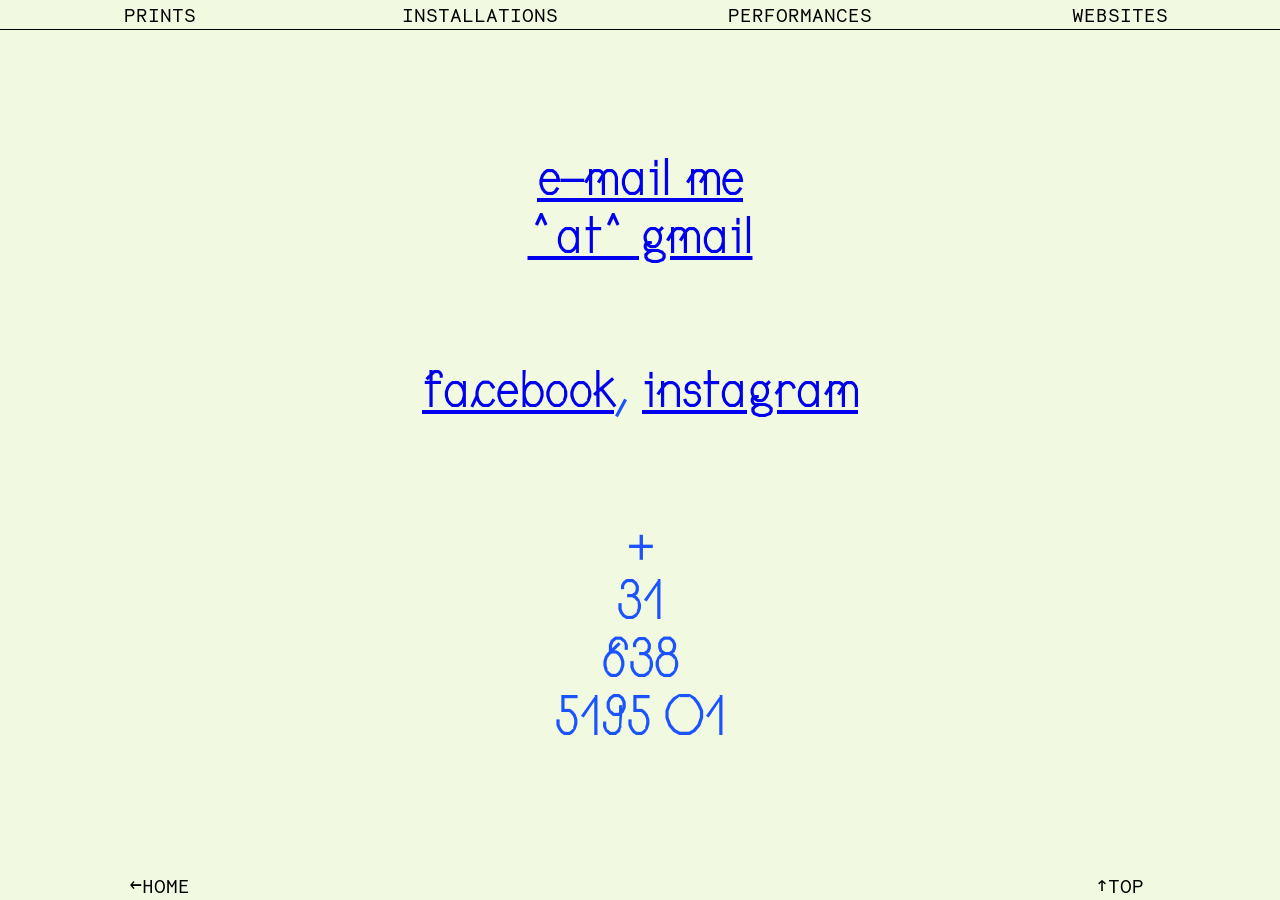
==== contact.html @ 74e3c43e "responsive" ====
<!DOCTYPE html>
<html lang="en" dir="ltr">
  <head>
    <meta charset="utf-8">
    <meta name="viewport" content="width=device-width,initial-scale=1,maximum-scale=1,user-scalable=no">
    <meta http-equiv="X-UA-Compatible" content="IE=edge,chrome=1">
    <meta name="HandheldFriendly" content="true">
    <script src="https://ajax.googleapis.com/ajax/libs/jquery/3.5.1/jquery.min.js"></script>
    <script src="script.js" charset="utf-8"></script>
    <link rel="stylesheet" href="style.css">
    <title></title>
  </head>
  <body>
    <a href="#top"></a>
    <div class="mobile-menu-left nav-style"><p>&#8592;</p></div>
    <div class="mobile-menu-right nav-style"><p>&#8594;</p></div>
    <div class="menu-wrapper">
      <ul class="menu-list mobile">
        <li class="list-item home-top"><a href="contact.html">CONTACT</a></li>
        <li class="list-item prints"><a href="prints.html">PRINTS</a></li>
        <li class="list-item installations"><a href="installations.html">INSTALLATIONS</a></li>
        <li class="list-item performances"><a href="performances.html">PERFORMANCES</a></li>
        <li class="list-item sites"><a href="sites.html">WEBSITES</a></li>
      </ul>
    </div>
    <div class="main-wrapper">
      <div class="project-wrapper bottom">
        <h1 class="align-center contact"><a href="mailto:tranghasmail@gmail.com">e-mail me <br> ^at^ gmail</a> </h1>
        <h1 class="align-center contact"><a href="https://www.facebook.com/trangha2201">facebook</a>, <a href="https://www.instagram.com/lumpymilkedfridge/">instagram</a></h1>
        <h1 class="align-center contact">+<br>31 <br> 638 <br>  5195 01</h1>
      </div>
    </div>
    <div class="menu-wrapper sticky">
      <ul class="menu-list">
        <li class="list-item home"><a href="index.html">&#8592;HOME</a></li>
        <li class="list-item installations"><a href="#"></a></li>
        <li class="list-item performances"><a href="#"></a></li>
        <li class="list-item sites"><a href="#top"><span class="arrow">&#8593;</span>TOP</a></li>
      </ul>
    </div>


    <script type="text/javascript">

      var all = $('.mobile li').addClass("passiv");
      var i = -1;

      $('.mobile-menu-left').click(function() {
          ctrlKunder( i = !i ? all.length - 1 : --i );
      });
      $('.mobile-menu-right').click(function() {
          ctrlKunder( i = ++i % all.length );
      }).click();

      function ctrlKunder(ele) {
          all.removeClass("active").addClass("passiv");
          all.eq(ele).removeClass("passiv").addClass("active");
      }

    </script>

  </body>
</html>
---- style.css ----
/*      FONTS      */
@font-face {
  font-family: "Necto Mono";
  src: url("fonts/Necto-Mono.woff2") format("woff2"),
       url("fonts/Necto-Mono.woff") format("woff");
}

@font-face {
  font-family: "Ortica Light";
  src: url("fonts/Ortica-Light.woff2") format("woff2"),
       url("fonts/Ortica-Light.woff") format("woff");
}

@font-face {
  font-family: "Ortica Bold";
  src: url("fonts/Ortica-Bold.woff2") format("woff2"),
       url("fonts/Ortica-Bold.woff") format("woff");
}

@font-face {
  font-family: "Cirrus";
  src: url("fonts/CirrusCumulus.otf") format("otf"),
       url("fonts/CirrusCumulus.woff") format("woff");
}

/*      GENERAL      */
body{
  max-width: 100%;
  margin: 0 auto;
  background-color: rgb(241, 249, 225);
  color: rgb(27, 84, 255);
  overflow-x: hidden;
}

h1{
  margin: 0;
  margin-top: -1.3%;
  font-family: 'Cirrus', monospace;
  font-size: 3em;
}

ul {
  list-style-type: none;
  margin: 0;
  padding: 0;
  overflow: hidden;
}

li {
  float: left;
  width: calc(100%/4);
  border-bottom: solid black 1px;
}

li a {
  display: block;
  color: black;
  text-align: center;
  text-decoration: none;
  padding: 1%;
}

img{
  display: block;
  max-width:100%;
  max-height:60em;
  width: auto;
  height: auto;
}


/*      PROJECTS PAGE      */
.menu-wrapper{
  position: absolute;
  width: 100%;
  margin: 0 auto;
  background-color: none;
  font-family: 'Necto Mono', monospace;
  font-size: 1.2em;
}

.sticky{
  position: fixed;
  background-color: rgb(241, 249, 225);
  bottom: 0;
  z-index: 200;
}

  .sticky li{
    border-bottom: none;
    /* border-top: solid black 1px; */
  }

.main-wrapper{
  width: 100%;
  padding-top: 1%;
}

.project-wrapper{
  width: 60%;
  padding-top: 3%;
  margin: 0 auto;
}

.img-wrapper{
  width: 100%;
  margin-top: 1%;
  overflow: hidden;
}

.side-wrapper {
  width: 17%;
  position: absolute;
  right: 0.4%;
  padding: 1%;
  margin-top: 5%;
  z-index: 100;
  border: solid 1px rgb(27, 84, 255);
}

.side-thumb-wrapper{
  width: 20%;
  position: absolute;
  left: 0.4%;
  margin-top: 5%;
  z-index: 100;
  overflow-x: hidden;
}

  .side-thumb-wrapper img:hover{
    border: solid 1px rgb(27, 84, 255);
    cursor: pointer;
  }

  .side-thumb-wrapper div{
    display: inline-block;
    width: 25%;
  }

  .side-wrapper p, .side-thumb-wrapper p{
    width: 100%;
    font-family: 'Cirrus', monospace;
    margin: 0;
    font-size: 1.5em;
    color: rgb(27, 84, 255);
  }

.text-wrapper{
  width: 60%;
  margin-top: 1%;
  margin-left: 2%;
}

.text-wrapper p{
  font-family: 'Necto Mono', monospace;
  font-size: 1.2em;
  color: black;
}

.bottom{
  margin-bottom: 10%;
}


/*      HOME PAGE      */
.align-center{text-align: center;}
.title-highlight{color: black;}
.home-top{display: none;}


/*      CONTACT PAGE      */
.contact{margin: 2em;}
/* .home-top{z-index: 700; position: absolute;} */




/* .italics{font-family: 'Cirrus', monospace;  color: rgb(27, 84, 255); padding: 2%;font-size: 1.5em;border: solid 1px rgb(27, 84, 255);} */

/* .home{font-family: 'Cirrus', monospace; font-size: 5em; color: white;} */






/*      MOBILE MENU      */
.nav-style{
  display: none;
}

.mobile-menu-left{left:0}
.mobile-menu-right{right:0}


/* Media Queries: Tablet Landscape */
/* @media screen and (max-width: 1060px) {
    #primary { width:67%; }
    #secondary { width:30%; margin-left:3%;}

} */

/* Media Queries: Tabled Portrait */
@media screen and (max-width: 768px) {
  .nav-style{
    width: 4em;
    height: 2em;
    position: fixed;
    display: block;
    top: 0;
    margin: 0;
    padding: 0;
    z-index: 900;
  }

  .nav-style p{
    margin: 0;
    padding: 0;
    font-family: 'Cirrus', monospace;
    font-size: 2em;
    line-height: 0.8em;
  }

  .mobile-menu-left{left:0;}
  .mobile-menu-right{right:0; text-align: right;}


  h1{
    margin: 0;
    margin-top: -1.3%;
    font-family: 'Cirrus', monospace;
    font-size: 2em;
  }

  ul {
    list-style-type: none;
    margin: 0;
    padding: 0;
    overflow: hidden;
  }

  .mobile li {
    position: fixed;
    float: left;
    width: 100%;
    border-bottom: solid black 1px;
    background-color: rgb(241, 249, 225);
  }

  li a {
    display: block;
    color: black;
    text-align: center;
    text-decoration: none;
    padding: 1%;
  }

  img{
    display: block;
    max-width:100%;
    max-height:60em;
    width: auto;
    height: auto;
  }



  /*      PROJECTS PAGE      */

  .project-wrapper{
    width: 97%;
    padding-top: 12%;
    margin: 0 auto;
    display: flex;
    flex-direction: column;
  }

  .project-wrapper > .side-wrapper{order: 4;}
  .project-wrapper > .side-thumb-wrapper{order: 3;}
  .project-wrapper h1{order: 1;}
  .project-wrapper > .img-wrapper{order: 2;}
  .project-wrapper > .text-wrapper{order: 5;}

  .img-wrapper{
    width: 100%;
    margin-top: 5%;
    overflow: hidden;
  }

  .side-wrapper {
    width: 97%;
    position: relative;
    right: 0;
    padding: 1%;
    margin-top: 3%;
    z-index: 100;
    border: solid 1px rgb(27, 84, 255);
  }

  .side-thumb-wrapper{
    width: 97%;
    position: relative;
    left: 0;
    margin-top: 1%;
    z-index: 100;
    overflow-x: hidden;
  }

    .side-thumb-wrapper div{
      display: inline-block;
      width: 10%;
    }

  .text-wrapper{
    width: 90%;
    margin-top: 0%;
    margin-left: 2%;
  }

  .bottom{
    margin-bottom: 10%;


  }


  /*      HOME PAGE      */
  .align-center{text-align: center;}
  .home-top{display: block;}


  /*      NAV CHOOSING CATEGORIES      */
  .active{z-index: 700;}
  .passiv{z-index: 200;}
  /* .home-top{z-index: 500;} */

  .home-top{z-index: 500;}
  .prints-prints{z-index: 500;}
  .installations-installations{z-index: 500;}
  .performances-performances{z-index: 500;}
  .sites-sites{z-index: 500;}


}
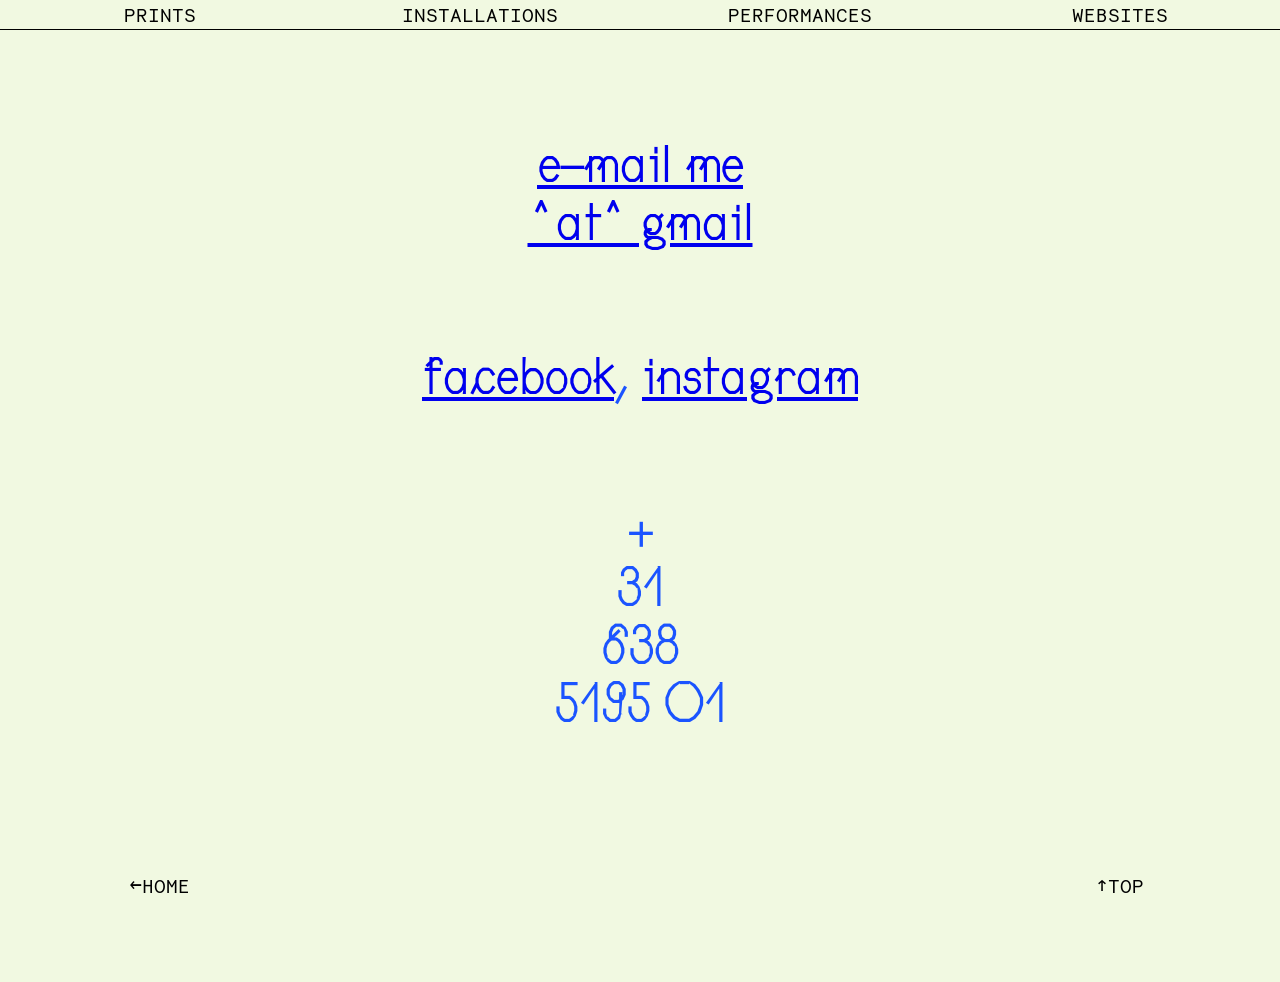
==== commit 71b039c8: "imgs" ====
--- a/contact.html
+++ b/contact.html
@@ -21,6 +21,14 @@
         <li class="list-item installations"><a href="installations.html">INSTALLATIONS</a></li>
         <li class="list-item performances"><a href="performances.html">PERFORMANCES</a></li>
         <li class="list-item sites"><a href="sites.html">WEBSITES</a></li>
+      </ul>
+    </div>
+    <div class="menu-wrapper">
+      <ul class="menu-list">
+        <li class="list-item prints-prints"><a href="prints.html">PRINTS</a></li>
+        <li class="list-item prints-installations"><a href="installations.html">INSTALLATIONS</a></li>
+        <li class="list-item prints-performances"><a href="performances.html">PERFORMANCES</a></li>
+        <li class="list-item prints-sites"><a href="sites.html">WEBSITES</a></li>
       </ul>
     </div>
     <div class="main-wrapper">
--- a/style.css
+++ b/style.css
@@ -100,7 +100,8 @@
 
 .project-wrapper{
   width: 60%;
-  padding-top: 3%;
+  padding-top: 2%;
+  padding-bottom: 2%;
   margin: 0 auto;
 }
 
@@ -168,6 +169,7 @@
 .align-center{text-align: center;}
 .title-highlight{color: black;}
 .home-top{display: none;}
+.mobile-alert-instruction{display: none;}
 
 
 /*      CONTACT PAGE      */
@@ -176,7 +178,7 @@
 
 
 
-
+.mobile{display: none;}
 /* .italics{font-family: 'Cirrus', monospace;  color: rgb(27, 84, 255); padding: 2%;font-size: 1.5em;border: solid 1px rgb(27, 84, 255);} */
 
 /* .home{font-family: 'Cirrus', monospace; font-size: 5em; color: white;} */
@@ -204,6 +206,7 @@
 
 /* Media Queries: Tabled Portrait */
 @media screen and (max-width: 768px) {
+  .mobile{display: block;}
   .nav-style{
     width: 4em;
     height: 2em;
@@ -220,7 +223,7 @@
     padding: 0;
     font-family: 'Cirrus', monospace;
     font-size: 2em;
-    line-height: 0.8em;
+    line-height: 1em;
   }
 
   .mobile-menu-left{left:0;}
@@ -231,7 +234,7 @@
     margin: 0;
     margin-top: -1.3%;
     font-family: 'Cirrus', monospace;
-    font-size: 2em;
+    font-size: 2.5em;
   }
 
   ul {
@@ -272,6 +275,7 @@
   .project-wrapper{
     width: 97%;
     padding-top: 12%;
+    padding-bottom: 0;
     margin: 0 auto;
     display: flex;
     flex-direction: column;
@@ -320,7 +324,7 @@
   }
 
   .bottom{
-    margin-bottom: 10%;
+    margin-bottom: 8%;
 
 
   }
@@ -334,8 +338,6 @@
   /*      NAV CHOOSING CATEGORIES      */
   .active{z-index: 700;}
   .passiv{z-index: 200;}
-  /* .home-top{z-index: 500;} */
-
   .home-top{z-index: 500;}
   .prints-prints{z-index: 500;}
   .installations-installations{z-index: 500;}
@@ -343,4 +345,28 @@
   .sites-sites{z-index: 500;}
 
 
-}
+
+  /*      instructions nav      */
+  .mobile-alert-instruction{
+    display: block;
+    z-index: 1000;
+    position: fixed;
+    width: 60%;
+    padding: 3% 0 3% 0;
+    left: 18%;
+    background-color: rgb(241, 249, 225);
+    border: solid 1px rgb(27, 84, 255);
+  }
+
+  .mobile-alert-instruction p{
+    margin: 5%;
+    line-height: 1em;
+    color: black;
+    font-family: 'Cirrus', monospace;
+    font-size: 2em;
+  }
+  .blue{
+    color: rgb(27, 84, 255);
+  }
+
+}
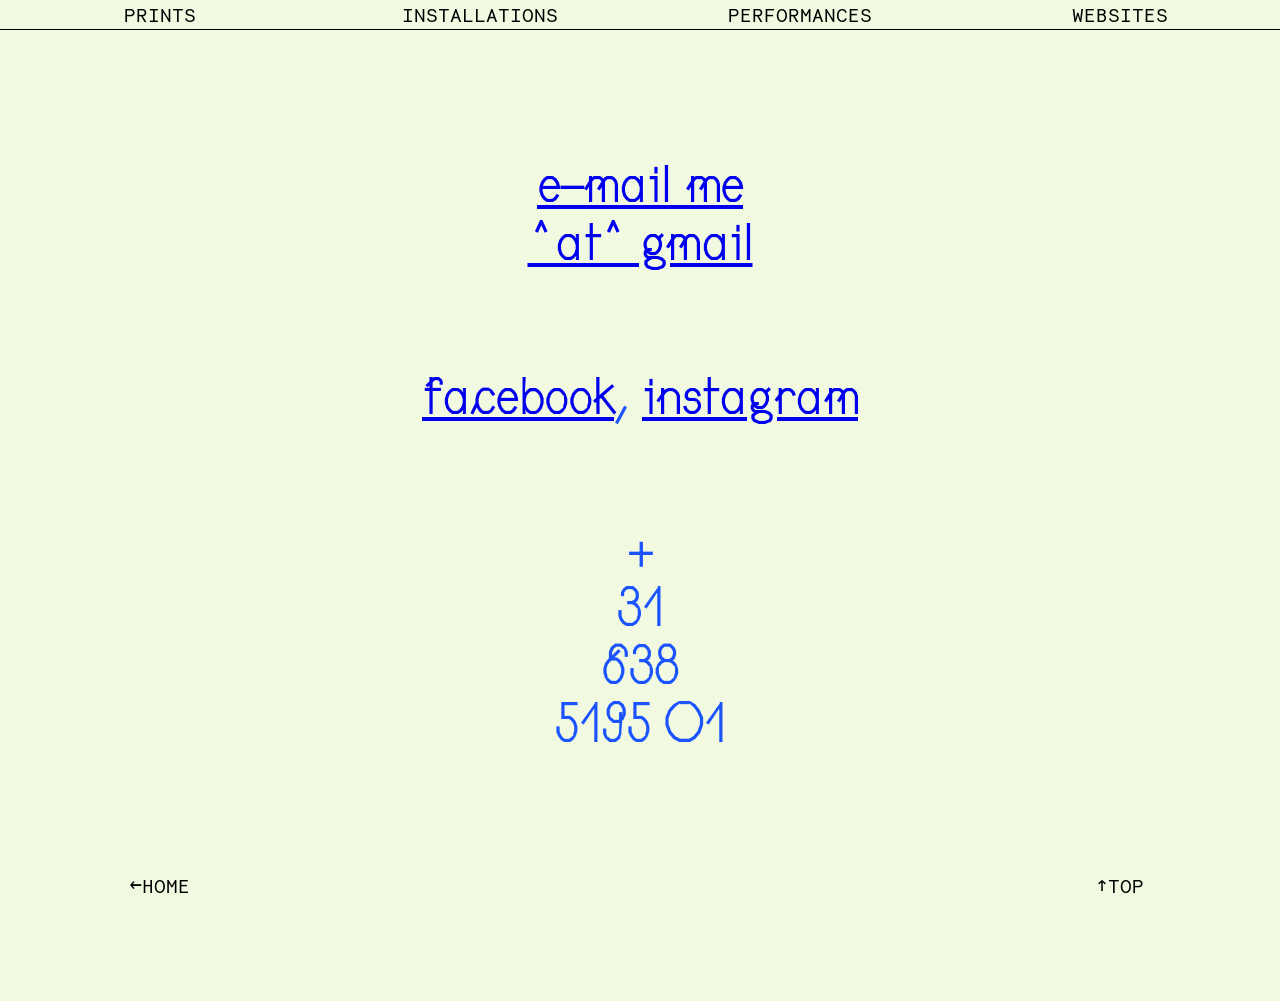
==== commit 5af57b4e: "update" ====
--- a/contact.html
+++ b/contact.html
@@ -12,8 +12,8 @@
   </head>
   <body>
     <a href="#top"></a>
-    <div class="mobile-menu-left nav-style"><p>&#8592;</p></div>
-    <div class="mobile-menu-right nav-style"><p>&#8594;</p></div>
+    <div class="nav-style mobile-menu-left mobile"><p>&#8592;</p></div>
+    <div class="nav-style mobile-menu-right mobile"><p>&#8594;</p></div>
     <div class="menu-wrapper">
       <ul class="menu-list mobile">
         <li class="list-item home-top"><a href="contact.html">CONTACT</a></li>
@@ -24,7 +24,7 @@
       </ul>
     </div>
     <div class="menu-wrapper">
-      <ul class="menu-list">
+      <ul class="menu-list desktop">
         <li class="list-item prints-prints"><a href="prints.html">PRINTS</a></li>
         <li class="list-item prints-installations"><a href="installations.html">INSTALLATIONS</a></li>
         <li class="list-item prints-performances"><a href="performances.html">PERFORMANCES</a></li>
--- a/style.css
+++ b/style.css
@@ -71,7 +71,7 @@
 }
 
 
-/*      PROJECTS PAGE      */
+/*      MENU NAV      */
 .menu-wrapper{
   position: absolute;
   width: 100%;
@@ -88,15 +88,10 @@
   z-index: 200;
 }
 
-  .sticky li{
-    border-bottom: none;
-    /* border-top: solid black 1px; */
-  }
-
-.main-wrapper{
-  width: 100%;
-  padding-top: 1%;
-}
+  .sticky li{border-bottom: none;}
+
+  /*      PROJECT PAGE      */
+.main-wrapper{width: 100%; padding-top: 1%;}
 
 .project-wrapper{
   width: 60%;
@@ -130,15 +125,9 @@
   overflow-x: hidden;
 }
 
-  .side-thumb-wrapper img:hover{
-    border: solid 1px rgb(27, 84, 255);
-    cursor: pointer;
-  }
-
-  .side-thumb-wrapper div{
-    display: inline-block;
-    width: 25%;
-  }
+  .side-thumb-wrapper img:hover{border: solid 1px rgb(27, 84, 255); cursor: pointer;}
+
+  .side-thumb-wrapper div{display: inline-block; width: 25%;}
 
   .side-wrapper p, .side-thumb-wrapper p{
     width: 100%;
@@ -160,9 +149,7 @@
   color: black;
 }
 
-.bottom{
-  margin-bottom: 10%;
-}
+.bottom{margin-bottom: 10%;}
 
 
 /*      HOME PAGE      */
@@ -177,36 +164,30 @@
 /* .home-top{z-index: 700; position: absolute;} */
 
 
-
+/*      RESPONSIVE      */
 .mobile{display: none;}
-/* .italics{font-family: 'Cirrus', monospace;  color: rgb(27, 84, 255); padding: 2%;font-size: 1.5em;border: solid 1px rgb(27, 84, 255);} */
-
-/* .home{font-family: 'Cirrus', monospace; font-size: 5em; color: white;} */
-
-
-
-
+.desktop{display: block;}
 
 
 /*      MOBILE MENU      */
-.nav-style{
-  display: none;
-}
-
 .mobile-menu-left{left:0}
 .mobile-menu-right{right:0}
 
 
 /* Media Queries: Tablet Landscape */
-/* @media screen and (max-width: 1060px) {
-    #primary { width:67%; }
-    #secondary { width:30%; margin-left:3%;}
-
-} */
-
-/* Media Queries: Tabled Portrait */
-@media screen and (max-width: 768px) {
-  .mobile{display: block;}
+@media screen and (max-width: 1700px) {
+  .main-wrapper{
+    width: 100%;
+    padding-top: 2.5%;
+  }
+
+  .img-wrapper{
+    padding-top: 2%;
+  }
+}
+
+@media screen and (max-width: 1200px) {
+
   .nav-style{
     width: 4em;
     height: 2em;
@@ -214,27 +195,30 @@
     display: block;
     top: 0;
     margin: 0;
+    padding: 0 1% 0 1%;
+    z-index: 900;
+  }
+
+  .nav-style p{
+    margin: 0;
     padding: 0;
-    z-index: 900;
-  }
-
-  .nav-style p{
-    margin: 0;
-    padding: 0;
     font-family: 'Cirrus', monospace;
     font-size: 2em;
-    line-height: 1em;
-  }
-
+    line-height: 1.3em;
+    cursor: pointer;
+  }
+
+  .mobile{display: block;}
   .mobile-menu-left{left:0;}
   .mobile-menu-right{right:0; text-align: right;}
 
 
   h1{
+    padding: 0;
     margin: 0;
     margin-top: -1.3%;
     font-family: 'Cirrus', monospace;
-    font-size: 2.5em;
+    font-size: 3em;
   }
 
   ul {
@@ -268,10 +252,184 @@
     height: auto;
   }
 
-
-
   /*      PROJECTS PAGE      */
-
+  .main-wrapper{
+    width: 100%;
+    padding-top: 2%;
+    margin-top: 0;
+  }
+
+  .project-wrapper{
+    width: 97%;
+    padding-top: 5%;
+    padding-bottom: 0;
+    margin: 0 auto;
+    display: flex;
+    flex-direction: column;
+  }
+
+  .project-wrapper > .side-wrapper{order: 4;}
+  .project-wrapper > .side-thumb-wrapper{order: 3;}
+  .project-wrapper h1{order: 1;}
+  .project-wrapper > .img-wrapper{order: 2;}
+  .project-wrapper > .text-wrapper{order: 5;}
+
+  .img-wrapper{
+    width: 100%;
+    padding: 0;
+    margin-top: 2%;
+    overflow: hidden;
+  }
+
+  .side-wrapper {
+    width: 97%;
+    position: relative;
+    right: 0;
+    padding: 1%;
+    margin-top: 2.5%;
+    z-index: 100;
+    border: solid 1px rgb(27, 84, 255);
+  }
+
+  .side-thumb-wrapper{
+    width: 97%;
+    position: relative;
+    left: 0;
+    margin-top: 1%;
+    z-index: 100;
+    overflow-x: hidden;
+  }
+
+    .side-thumb-wrapper div{
+      display: inline-block;
+      width: 10%;
+    }
+
+  .text-wrapper{
+    width: 90%;
+    margin-top: 0%;
+    margin-left: 2%;
+  }
+
+  .bottom{
+    margin-bottom: 8%;
+
+
+  }
+
+  /*      HOME PAGE      */
+  .align-center{text-align: center;}
+  .home-top{display: block;}
+
+
+  /*      NAV CHOOSING CATEGORIES      */
+  .active{z-index: 700;}
+  .passiv{z-index: 200;}
+  .home-top{z-index: 500;}
+  .prints-prints{z-index: 500;}
+  .installations-installations{z-index: 500;}
+  .performances-performances{z-index: 500;}
+  .sites-sites{z-index: 500;}
+  .desktop{display: none;}
+
+
+
+  /*      instructions nav      */
+  .mobile-alert-instruction{
+    display: block;
+    z-index: 1000;
+    position: fixed;
+    width: 60%;
+    left: 18%;
+    background-color: rgb(241, 249, 225);
+    border: solid 1px rgb(27, 84, 255);
+  }
+
+  .mobile-alert-instruction p{
+    margin: 3% 3% 12% 3%;
+    line-height: 1em;
+    color: black;
+    font-family: 'Cirrus', monospace;
+    font-size: 2em;
+  }
+  .blue{
+    color: rgb(27, 84, 255);
+  }
+  .change-font{
+    position: absolute;
+    background-color: none;
+    font-family: 'Necto Mono', monospace;
+    font-size: 1em;
+  }
+}
+
+/* Media Queries: Tabled Portrait */
+@media screen and (max-width: 768px) {
+
+  .nav-style{
+    width: 4em;
+    height: 2em;
+    position: fixed;
+    display: block;
+    top: 0;
+    margin: 0;
+    padding: 0 1% 0 1%;
+    z-index: 900;
+  }
+
+  .nav-style p{
+    margin: 0;
+    padding: 0;
+    font-family: 'Cirrus', monospace;
+    font-size: 2em;
+    line-height: 1em;
+  }
+
+  .mobile{display: block;}
+  .mobile-menu-left{left:0;}
+  .mobile-menu-right{right:0; text-align: right;}
+
+  h1{
+    margin: 0;
+    margin-top: -1.3%;
+    font-family: 'Cirrus', monospace;
+    font-size: 2.5em;
+  }
+
+  ul {
+    list-style-type: none;
+    margin: 0;
+    padding: 0;
+    overflow: hidden;
+  }
+
+  .mobile li {
+    position: fixed;
+    float: left;
+    width: 100%;
+    border-bottom: solid black 1px;
+    background-color: rgb(241, 249, 225);
+  }
+
+  li a {
+    display: block;
+    color: black;
+    text-align: center;
+    text-decoration: none;
+    padding: 1%;
+  }
+
+  img{
+    display: block;
+    max-width:100%;
+    max-height:60em;
+    width: auto;
+    height: auto;
+  }
+
+
+
+  /*      PROJECTS PAGE      */
   .project-wrapper{
     width: 97%;
     padding-top: 12%;
@@ -323,11 +481,7 @@
     margin-left: 2%;
   }
 
-  .bottom{
-    margin-bottom: 8%;
-
-
-  }
+  .bottom{margin-bottom: 8%;}
 
 
   /*      HOME PAGE      */
@@ -343,30 +497,34 @@
   .installations-installations{z-index: 500;}
   .performances-performances{z-index: 500;}
   .sites-sites{z-index: 500;}
-
-
-
-  /*      instructions nav      */
+  .desktop{display: none;}
+
+
+  /*      INSTRUCTION NAV      */
   .mobile-alert-instruction{
     display: block;
     z-index: 1000;
     position: fixed;
     width: 60%;
-    padding: 3% 0 3% 0;
     left: 18%;
     background-color: rgb(241, 249, 225);
     border: solid 1px rgb(27, 84, 255);
   }
 
   .mobile-alert-instruction p{
-    margin: 5%;
+    margin: 3% 3% 12% 3%;
     line-height: 1em;
     color: black;
     font-family: 'Cirrus', monospace;
     font-size: 2em;
   }
-  .blue{
-    color: rgb(27, 84, 255);
-  }
-
-}
+
+  .blue{color: rgb(27, 84, 255);}
+  .change-font{
+    position: absolute;
+    background-color: none;
+    font-family: 'Necto Mono', monospace;
+    font-size: 1em;
+  }
+
+}
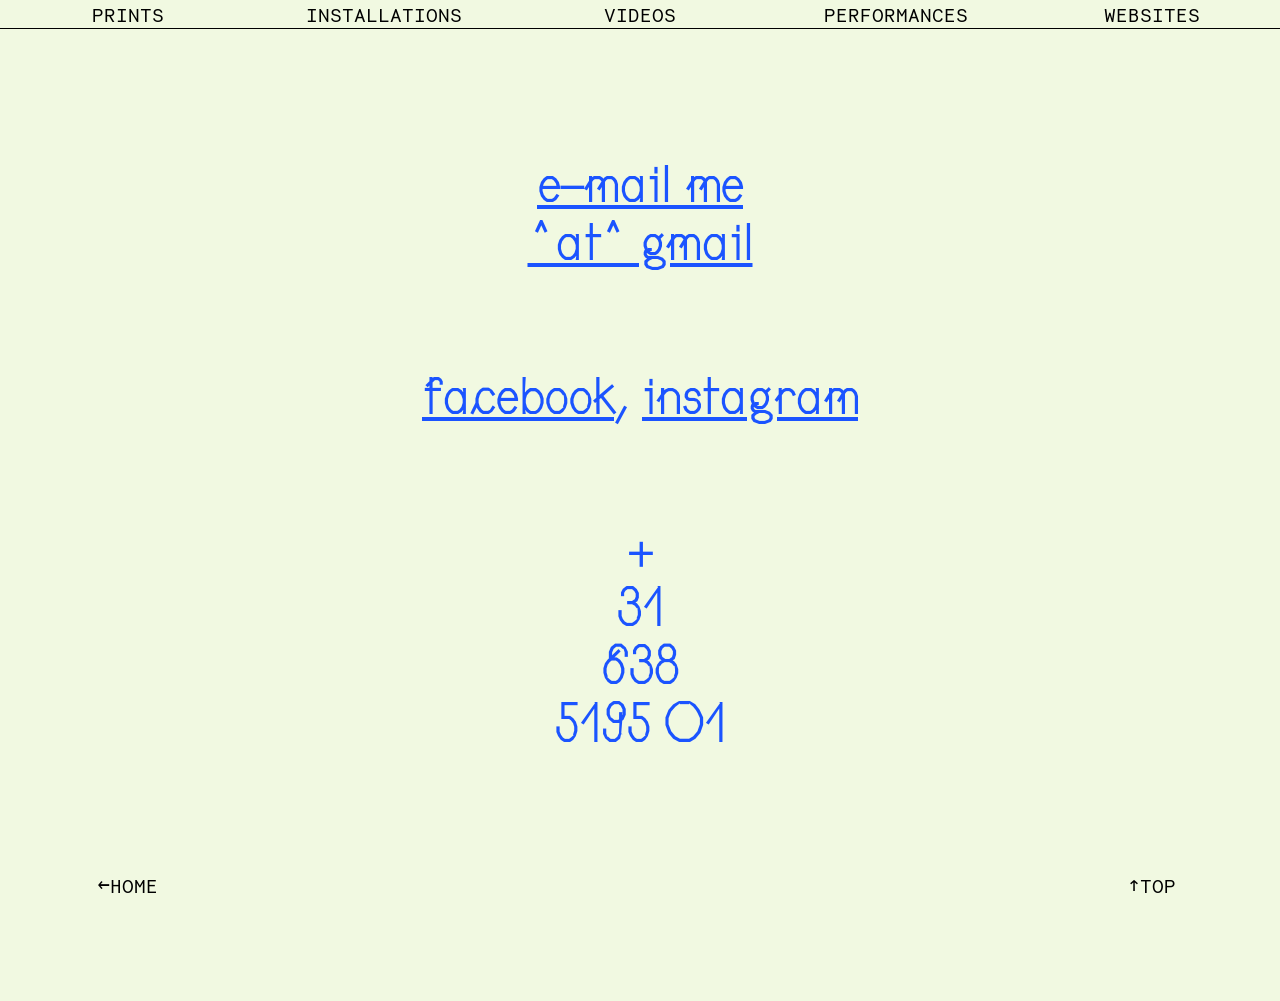
==== commit a4b0fbe4: "videos adding video section with functions" ====
--- a/contact.html
+++ b/contact.html
@@ -19,16 +19,18 @@
         <li class="list-item home-top"><a href="contact.html">CONTACT</a></li>
         <li class="list-item prints"><a href="prints.html">PRINTS</a></li>
         <li class="list-item installations"><a href="installations.html">INSTALLATIONS</a></li>
+        <li class="list-item videos"><a href="videos.html">VIDEOS</a></li>
         <li class="list-item performances"><a href="performances.html">PERFORMANCES</a></li>
         <li class="list-item sites"><a href="sites.html">WEBSITES</a></li>
       </ul>
     </div>
     <div class="menu-wrapper">
       <ul class="menu-list desktop">
-        <li class="list-item prints-prints"><a href="prints.html">PRINTS</a></li>
-        <li class="list-item prints-installations"><a href="installations.html">INSTALLATIONS</a></li>
-        <li class="list-item prints-performances"><a href="performances.html">PERFORMANCES</a></li>
-        <li class="list-item prints-sites"><a href="sites.html">WEBSITES</a></li>
+        <li class="list-item"><a href="prints.html">PRINTS</a></li>
+        <li class="list-item"><a href="installations.html">INSTALLATIONS</a></li>
+        <li class="list-item"><a href="videos.html">VIDEOS</a></li>
+        <li class="list-item"><a href="performances.html">PERFORMANCES</a></li>
+        <li class="list-item"><a href="sites.html">WEBSITES</a></li>
       </ul>
     </div>
     <div class="main-wrapper">
@@ -38,12 +40,14 @@
         <h1 class="align-center contact">+<br>31 <br> 638 <br>  5195 01</h1>
       </div>
     </div>
+
     <div class="menu-wrapper sticky">
       <ul class="menu-list">
-        <li class="list-item home"><a href="index.html">&#8592;HOME</a></li>
-        <li class="list-item installations"><a href="#"></a></li>
-        <li class="list-item performances"><a href="#"></a></li>
-        <li class="list-item sites"><a href="#top"><span class="arrow">&#8593;</span>TOP</a></li>
+        <li class="list-item"><a href="index.html">&#8592;HOME</a></li>
+        <li class="list-item"><a href="#"></a></li>
+        <li class="list-item"><a href="#"></a></li>
+        <li class="list-item"><a href="#"></a></li>
+        <li class="list-item"><a href="#top"><span class="arrow">&#8593;</span>TOP</a></li>
       </ul>
     </div>
 
--- a/style.css
+++ b/style.css
@@ -34,6 +34,14 @@
   overflow-x: hidden;
 }
 
+a{
+  text-decoration: underline;
+  color: rgb(27, 84, 255);
+}
+a:visited{
+  color: rgb(27, 84, 255);
+}
+
 h1{
   margin: 0;
   margin-top: -1.3%;
@@ -50,11 +58,19 @@
 
 li {
   float: left;
-  width: calc(100%/4);
+  width: calc(100%/5);
   border-bottom: solid black 1px;
 }
 
 li a {
+  display: block;
+  color: black;
+  text-align: center;
+  text-decoration: none;
+  padding: 1%;
+}
+
+li a:visited {
   display: block;
   color: black;
   text-align: center;
@@ -133,7 +149,7 @@
     width: 100%;
     font-family: 'Cirrus', monospace;
     margin: 0;
-    font-size: 1.5em;
+    font-size: 1.2em;
     color: rgb(27, 84, 255);
   }
 
@@ -144,8 +160,8 @@
 }
 
 .text-wrapper p{
-  font-family: 'Necto Mono', monospace;
-  font-size: 1.2em;
+  font-family: sans-serif;
+  font-size: 0.8em;
   color: black;
 }
 
